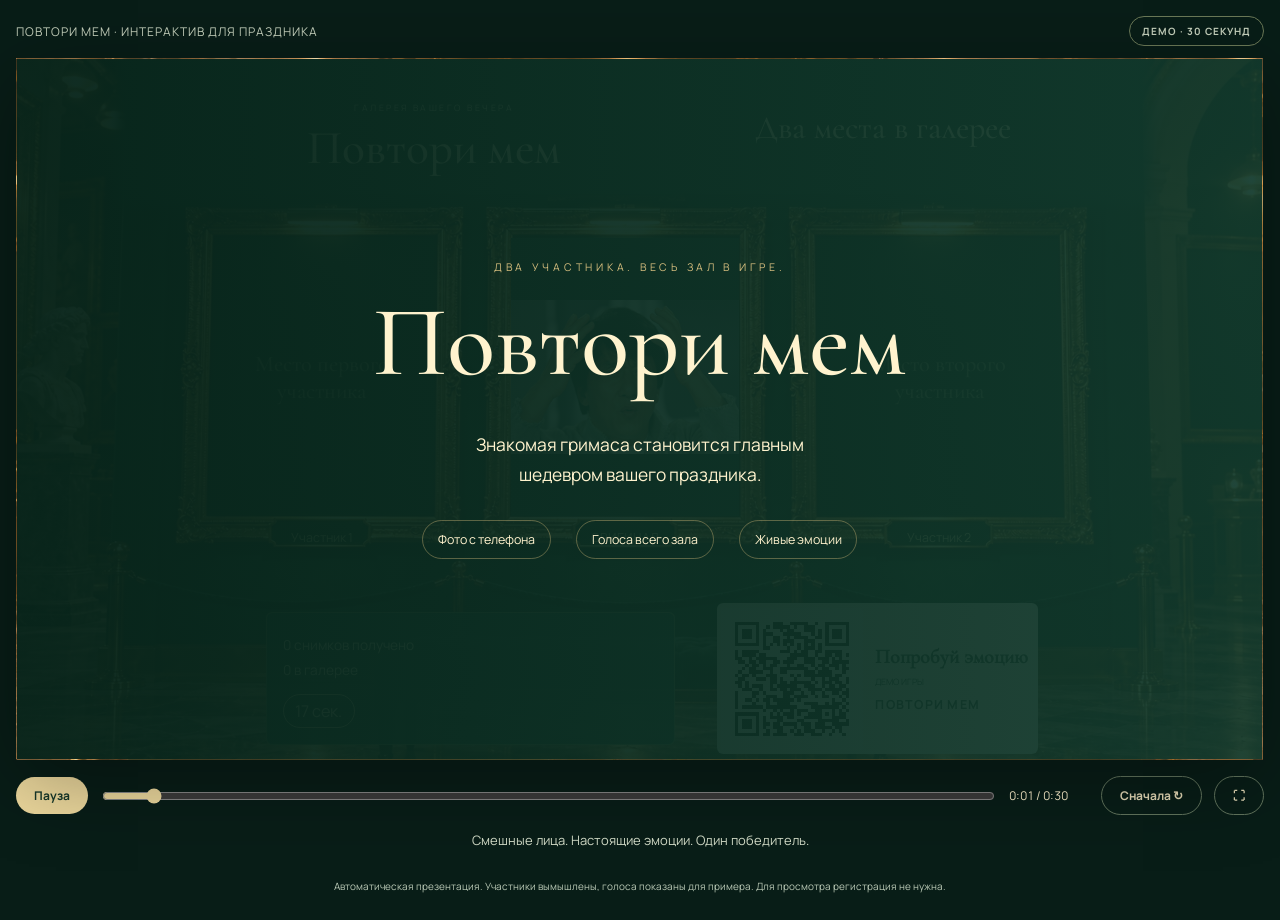
==== demos/povtori-mem/index.html @ c71058ea "Add 30-second autonomous Povtori Mem client demo" ====
<!doctype html><html lang="ru"><head><meta charset="utf-8"><meta name="viewport" content="width=device-width,initial-scale=1"><meta name="description" content="Повтори мем — весёлый интерактив для вашего праздника. Автоматическая демонстрация за 30 секунд."><title>Повтори мем — демо за 30 секунд</title><style>@font-face {
  font-family: 'Cormorant Garamond';
  font-style: normal;
  font-weight: 400;
  font-display: swap;
  src: url([data-uri]) format('truetype');
}
@font-face {
  font-family: 'Cormorant Garamond';
  font-style: normal;
  font-weight: 500;
  font-display: swap;
  src: url([data-uri]) format('truetype');
}
@font-face {
  font-family: 'Manrope';
  font-style: normal;
  font-weight: 400;
  font-display: swap;
  src: url([data-uri]) format('truetype');
}
@font-face {
  font-family: 'Manrope';
  font-style: normal;
  font-weight: 600;
  font-display: swap;
  src: url([data-uri]) format('truetype');
}
@font-face {
  font-family: 'Manrope';
  font-style: normal;
  font-weight: 700;
  font-display: swap;
  src: url([data-uri]) format('truetype');
}

*{box-sizing:border-box}body{margin:0;background:#081d17;color:#fff3ce;font-family:Manrope,Arial,sans-serif}button,input{font:inherit}button,a{touch-action:manipulation}button{cursor:pointer}button:focus-visible,a:focus-visible,input:focus-visible{outline:3px solid #ffe4a2;outline-offset:4px}.wrap{min-height:100svh;display:flex;flex-direction:column;justify-content:center;max-width:1600px;margin:auto;padding:16px}.top{display:flex;justify-content:space-between;align-items:center;margin:0 0 12px;font-size:12px;letter-spacing:1px;color:#c5d0bc}.top b{border:1px solid #6b7957;border-radius:30px;padding:7px 12px;font-size:10px}.stage{position:relative;aspect-ratio:1672/941;container-type:inline-size;background:url('[data-uri]') center/100% 100%;overflow:hidden;border:1px solid #bb9e5f55;box-shadow:0 20px 80px #0005}.head-bg{position:absolute;left:9%;top:0;width:81%;height:19.3%;background:linear-gradient(90deg,#09261c,#103225,#09261c);box-shadow:0 0 1cqw 1cqw #09261c}.title{position:absolute;left:17%;top:5%;width:33%;text-align:center}.title small{font-size:.7cqw;letter-spacing:.2cqw}.title h1{font:500 3.8cqw/1 'Cormorant Garamond',Georgia,serif;margin:.7cqw 0}.prompt{position:absolute;left:52%;width:35%;top:7%;font:500 2.6cqw 'Cormorant Garamond',Georgia,serif;text-align:center}.frame{position:absolute;top:25.5%;height:39.85%;width:18.42%;margin:0}.left{left:15.25%}.center{left:39.65%;width:18.36%}.right{left:64.17%;width:19.74%}.frame>img,.portrait{width:100%;height:100%;object-fit:contain;background-color:#102b24}.portrait{background-image:url('[data-uri]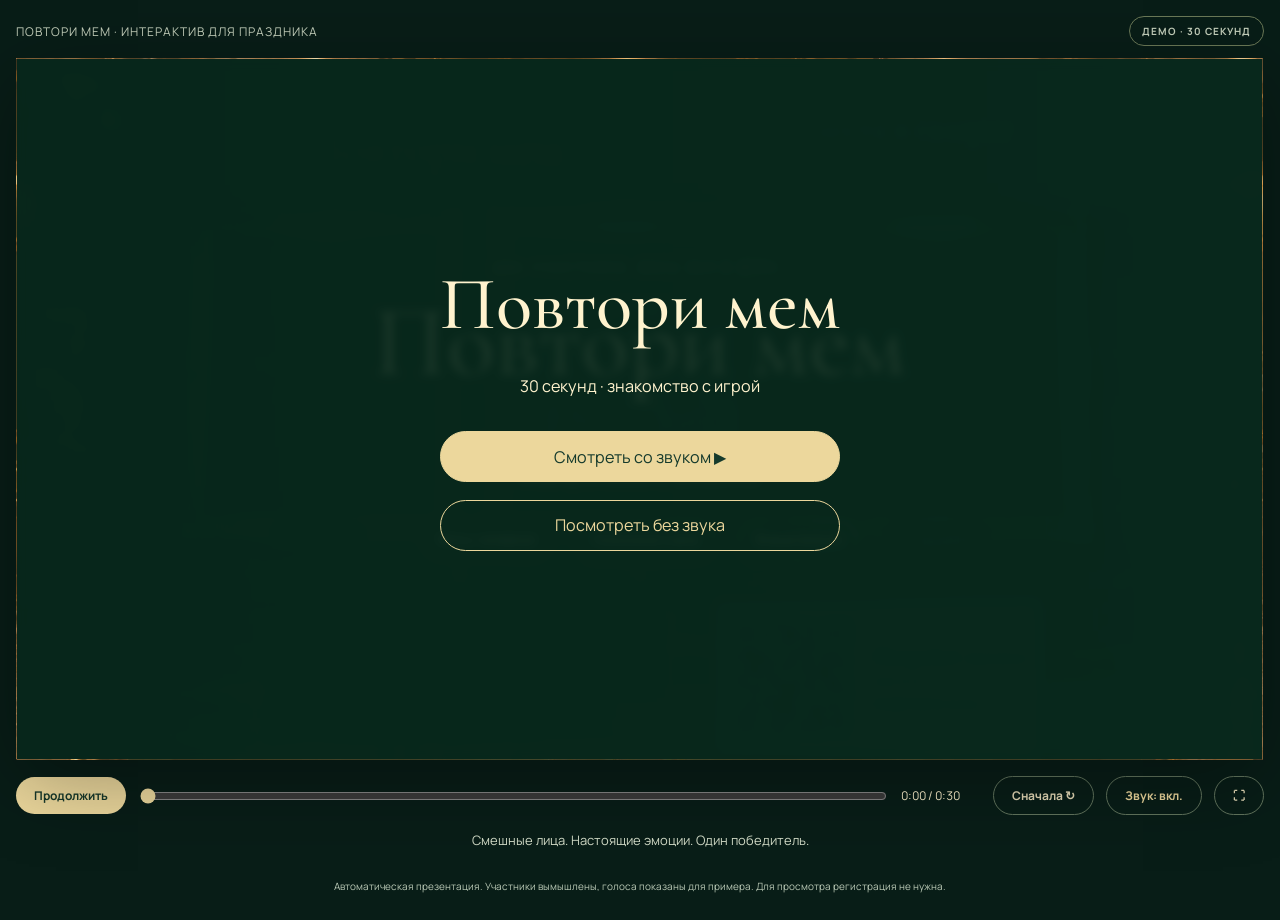
